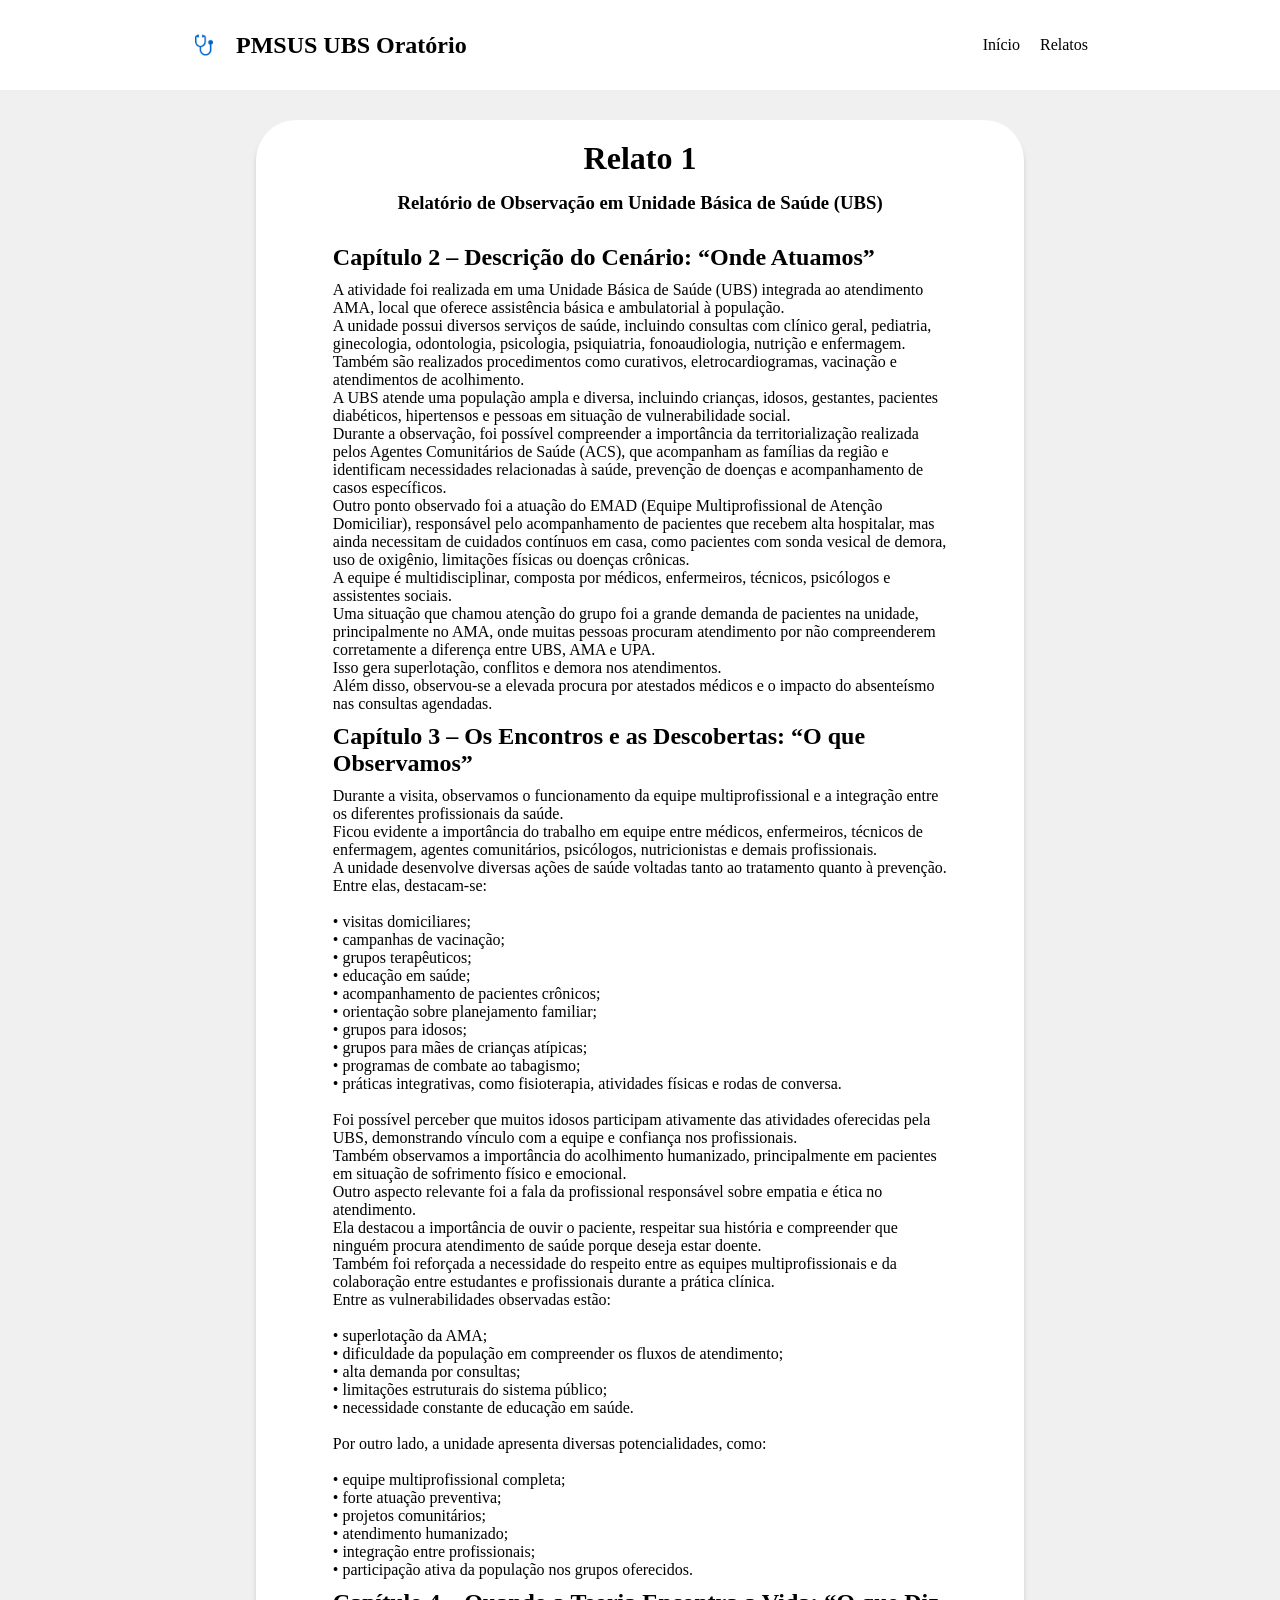
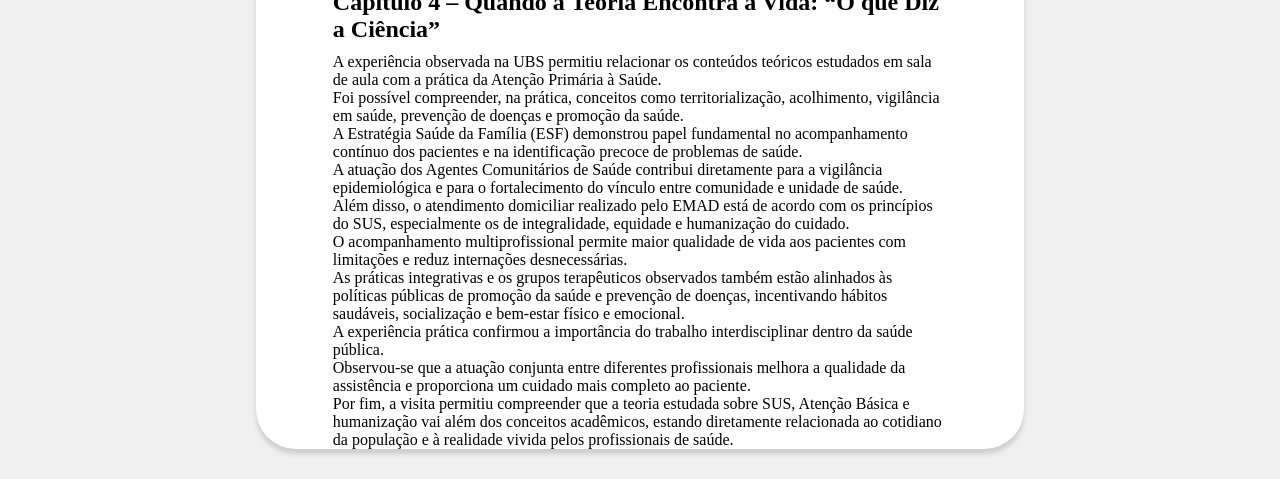
==== relatosPage/relato1.html @ b45d0173 "Add relatos page and update navigation links for improved access to health reports Co-authored-by: C" ====
<!DOCTYPE html>
<html lang="pt-br">

<head>
    <meta charset="UTF-8">
    <meta name="viewport" content="width=device-width, initial-scale=1.0">
    <title>Relato 1</title>
    <link rel="stylesheet" href="./../css/styles.css">
</head>

<body>

    <div class="navbar">
        <div class="navFix">
            <div class="content">
                <img class="icon" src="./../css/assets/estetoscopio.png">
                <h2>PMSUS UBS Oratório</h2>
            </div>

            <div class="content">
                <a class="menu" href="./../index.html">Início</a>
                <a class="menu" href="./relatos.html">Relatos</a>
            </div>
        </div>
    </div>

    <div class="memberBg">

        <div class="memberCard">

            <div class="memberInfo">
                <h1>Relato 1</h1>
                <h3>Relatório de Observação em Unidade Básica de Saúde (UBS)</h3>
            </div>

            <div class="memberContentFix">

                <h2>Capítulo 2 – Descrição do Cenário: “Onde Atuamos”</h2>

                <p>
                    A atividade foi realizada em uma Unidade Básica de Saúde (UBS) integrada ao atendimento AMA, local
                    que oferece assistência básica e ambulatorial à população.
                    <br>
                    A unidade possui diversos serviços de saúde, incluindo consultas com clínico geral,
                    pediatria, ginecologia, odontologia, psicologia, psiquiatria, fonoaudiologia,
                    nutrição e enfermagem.
                    <br>
                    Também são realizados procedimentos como curativos, eletrocardiogramas,
                    vacinação e atendimentos de acolhimento.
                    <br>
                    A UBS atende uma população ampla e diversa, incluindo crianças, idosos,
                    gestantes, pacientes diabéticos, hipertensos e pessoas em situação de
                    vulnerabilidade social.
                    <br>
                    Durante a observação, foi possível compreender a importância da territorialização
                    realizada pelos Agentes Comunitários de Saúde (ACS), que acompanham as famílias
                    da região e identificam necessidades relacionadas à saúde, prevenção de doenças
                    e acompanhamento de casos específicos.
                    <br>
                    Outro ponto observado foi a atuação do EMAD
                    (Equipe Multiprofissional de Atenção Domiciliar), responsável pelo acompanhamento
                    de pacientes que recebem alta hospitalar, mas ainda necessitam de cuidados contínuos
                    em casa, como pacientes com sonda vesical de demora, uso de oxigênio,
                    limitações físicas ou doenças crônicas.
                    <br>
                    A equipe é multidisciplinar, composta por médicos, enfermeiros, técnicos,
                    psicólogos e assistentes sociais.
                    <br>
                    Uma situação que chamou atenção do grupo foi a grande demanda de pacientes
                    na unidade, principalmente no AMA, onde muitas pessoas procuram atendimento
                    por não compreenderem corretamente a diferença entre UBS, AMA e UPA.
                    <br>
                    Isso gera superlotação, conflitos e demora nos atendimentos.
                    <br>
                    Além disso, observou-se a elevada procura por atestados médicos
                    e o impacto do absenteísmo nas consultas agendadas.
                </p>

                <h2> Capítulo 3 – Os Encontros e as Descobertas: “O que Observamos”
                </h2>

                <p>
                    Durante a visita, observamos o funcionamento da equipe multiprofissional
                    e a integração entre os diferentes profissionais da saúde.
                    <br>
                    Ficou evidente a importância do trabalho em equipe entre médicos,
                    enfermeiros, técnicos de enfermagem, agentes comunitários,
                    psicólogos, nutricionistas e demais profissionais.
                    <br>
                    A unidade desenvolve diversas ações de saúde voltadas tanto
                    ao tratamento quanto à prevenção.
                    <br>
                    Entre elas, destacam-se:
                    <br><br>
                    • visitas domiciliares;
                    <br>
                    • campanhas de vacinação;
                    <br>
                    • grupos terapêuticos;
                    <br>
                    • educação em saúde;
                    <br>
                    • acompanhamento de pacientes crônicos;
                    <br>
                    • orientação sobre planejamento familiar;
                    <br>
                    • grupos para idosos;
                    <br>
                    • grupos para mães de crianças atípicas;
                    <br>
                    • programas de combate ao tabagismo;
                    <br>
                    • práticas integrativas, como fisioterapia,
                    atividades físicas e rodas de conversa.
                    <br><br>
                    Foi possível perceber que muitos idosos participam ativamente
                    das atividades oferecidas pela UBS, demonstrando vínculo
                    com a equipe e confiança nos profissionais.
                    <br>
                    Também observamos a importância do acolhimento humanizado,
                    principalmente em pacientes em situação de sofrimento físico
                    e emocional.
                    <br>
                    Outro aspecto relevante foi a fala da profissional responsável
                    sobre empatia e ética no atendimento.
                    <br>
                    Ela destacou a importância de ouvir o paciente,
                    respeitar sua história e compreender que ninguém procura
                    atendimento de saúde porque deseja estar doente.
                    <br>
                    Também foi reforçada a necessidade do respeito entre as equipes
                    multiprofissionais e da colaboração entre estudantes
                    e profissionais durante a prática clínica.
                    <br>
                    Entre as vulnerabilidades observadas estão:
                    <br><br>
                    • superlotação da AMA;
                    <br>
                    • dificuldade da população em compreender os fluxos de atendimento;
                    <br>
                    • alta demanda por consultas;
                    <br>
                    • limitações estruturais do sistema público;
                    <br>
                    • necessidade constante de educação em saúde.
                    <br><br>
                    Por outro lado, a unidade apresenta diversas potencialidades, como:
                    <br><br>
                    • equipe multiprofissional completa;
                    <br>
                    • forte atuação preventiva;
                    <br>
                    • projetos comunitários;
                    <br>
                    • atendimento humanizado;
                    <br>
                    • integração entre profissionais;
                    <br>
                    • participação ativa da população nos grupos oferecidos.
                </p>

                <h2>Capítulo 4 – Quando a Teoria Encontra a Vida: “O que Diz a Ciência”</h2>

                <p>
                    A experiência observada na UBS permitiu relacionar os conteúdos teóricos
                    estudados em sala de aula com a prática da Atenção Primária à Saúde.
                    <br>
                    Foi possível compreender, na prática, conceitos como territorialização,
                    acolhimento, vigilância em saúde, prevenção de doenças
                    e promoção da saúde.
                    <br>
                    A Estratégia Saúde da Família (ESF) demonstrou papel fundamental
                    no acompanhamento contínuo dos pacientes e na identificação precoce
                    de problemas de saúde.
                    <br>
                    A atuação dos Agentes Comunitários de Saúde contribui diretamente
                    para a vigilância epidemiológica e para o fortalecimento do vínculo
                    entre comunidade e unidade de saúde.
                    <br>
                    Além disso, o atendimento domiciliar realizado pelo EMAD
                    está de acordo com os princípios do SUS, especialmente os de
                    integralidade, equidade e humanização do cuidado.
                    <br>
                    O acompanhamento multiprofissional permite maior qualidade de vida
                    aos pacientes com limitações e reduz internações desnecessárias.
                    <br>
                    As práticas integrativas e os grupos terapêuticos observados
                    também estão alinhados às políticas públicas de promoção da saúde
                    e prevenção de doenças, incentivando hábitos saudáveis,
                    socialização e bem-estar físico e emocional.
                    <br>
                    A experiência prática confirmou a importância do trabalho
                    interdisciplinar dentro da saúde pública.
                    <br>
                    Observou-se que a atuação conjunta entre diferentes profissionais
                    melhora a qualidade da assistência e proporciona
                    um cuidado mais completo ao paciente.
                    <br>
                    Por fim, a visita permitiu compreender que a teoria estudada
                    sobre SUS, Atenção Básica e humanização vai além
                    dos conceitos acadêmicos, estando diretamente relacionada
                    ao cotidiano da população e à realidade vivida
                    pelos profissionais de saúde.
                </p>
            </div>

        </div>

    </div>

</body>

</html>
---- css/styles.css ----
* {
    margin: 0;
    padding: 0;
    box-sizing: border-box;
}

html, body {
    overflow-x: hidden;
}

.navbar {
    display: flex;
    background-color: #fff;
    color: #000;
    width: 100%;
    height: 10vh;
    justify-content: center;
    align-items: center;
    box-shadow: 0px 4px 4px rgba(0, 0, 0, 0.25);
}

.navFix {
    display: flex;
    width: 80%;
    height: 40%;
    justify-content: space-between;
    align-items: center;
    padding: 0 5%;
}

.content {
    display: flex;
    align-items: center;
    gap: 20px;
}

.icon {
    width: 24px;
    height: 24px;
}

.menu {
    text-decoration: none;
    color: #000;
    font-size: 16px;
    font-weight: 500;
    text-align: center;
    align-items: center;
    display: flex;
    gap: 5px;
}

.home {
    width: 100%;
    height: 60vh;
    background-image: url('../css/assets/back.jpg');
    background-size: cover;
    background-position: center;
}

.bg {
    background-color: #0066ccb3;
    width: 100%;
    height: 100%;
    padding: 0 50px 0 20px;
    display: flex;
    justify-content: center;
}

.bgFix {
    display: flex;
    width: 80%;
    height: 100%;
    align-items: center;
}

.section {
    width: 35vw;
    min-width: 35vw;
    height: 90%;
    display: flex;
    flex-direction: column;
    justify-content: center;
    color: #fff;
}

.section h1 {
    font-size: 36px;
    font-weight: 700;
    margin-bottom: 10px;
    text-decoration: bold;
}

.section h4 {
    min-width: 300px;
}

.iconTXX {
    width: 100%;
}

.team {
    padding-top: 40px;
}

.teamText {
    display: flex;
    flex-direction: column;
    gap: 20px;
}

.box {
    width: 100%;
    height: 5vh;
    display: flex;
    justify-content: center;
    align-items: center;
    gap: 10px;
}

.box h4 {
    width: 70vw;
    text-align: center;
}

.iconTeam {
    height: 50%;
}

.teamMembers {
    display: flex;
    width: 100%;
    height: fit-content;
    justify-content: center;
    margin: 20px;
}

.fix {
    display: grid;
    width: 70%;
    margin-top: 30px;
    grid-template-columns: repeat(auto-fit, minmax(250px, 1fr));
    gap: 20px;
    justify-items: center;
}

.card {
    min-width: 250px;
    max-width: 375px;
    height: 450px;
    border-radius: 10px;
    background-color: #fff;
    box-shadow: 0px 5px 5px rgba(0, 0, 0, 0.15);
    overflow: hidden;
}

.card:hover {
    transform: scale(1.01);
    box-shadow: 0px 10px 15px rgba(0, 0, 0, 0.3);
    transition: all 0.3s ease;
}

.image {
    width: 100%;
    height: 65%;
    max-height: 310px;
    border-radius: 10px 10px 0 0;
    object-fit: cover;
    overflow: hidden;
    object-position: center;
}

.image img {
    width: 100%;
    object-fit: cover;
    zoom: 1.2;
}

.info {
    display: flex;
    flex-direction: column;
    width: 100%;
    height: 50%;
    gap: 10px;
}

.footer {
    margin-top: 40px;
    width: 100%;
    height: 10vh;
    background-color: #0066cc;
}


.info {
    padding: 15px;
    gap: 20px;
}

.btn {
    text-decoration: none;
    color: #00A896;
    cursor: pointer;
}

.specialty {
    color: #0066cc;
}

.memberBg {
    background-color: #f0f0f0;
    width: 100%;
    min-height: 100vh;
        display: flex;
    justify-content: center;
    align-items: center;
}

.memberCard {
    width: 60vw;
    min-height: 125vh;
    height: auto;
    background-color: #fff;
    border-radius: 40px;
    box-shadow: 0px 5px 5px rgba(0, 0, 0, 0.15);
    display: flex;
    flex-direction: column;
    align-items: center;
    gap: 10px;
    margin: 30px 0px;
}

.memberColor {
    width: 100%;
    height: 13vh;
    background: linear-gradient(90deg, #0066cc 0%, #00A896 100%);
    border-radius: 40px 40px 0 0;
}

.memberInfo {
    display: flex;
    flex-direction: column;
    align-items: center;
    gap: 15px;
    padding: 20px;
    text-align: center;
}

.memberImage {
    width: 150px;
    height: 150px;
    border-radius: 50%;
    object-fit: cover;
    border: 5px solid #fff;
    margin-top: -80px;
}

.memberContentFix {
    display: flex;
    flex-direction: column;
    gap: 10px;
    width: 80%;
}

.expectations {
    margin-top: 20px;
    width: 80%;
    border: 1px solid #0066cc;
    background-color: #0066cc20;
    font-weight: 500;
    border-radius: 20px;
    display: flex;
    gap: 5px;
    align-items: center;
}

.fixExpectation {
    display: flex;
    flex-direction: column;
    gap: 10px;
    margin: 0 20px;
}

.expectationImg img {
    width: 50px;
    margin: 30px;
}


.challenges {
    margin-top: 20px;
    width: 80%;
    border: 1px solid #f97316;
    background-color: #f9731620;
    font-weight: 500;
    border-radius: 20px;
    display: flex;
    gap: 5px;
    align-items: center;
}

.fixChallenges {
    display: flex;
    flex-direction: column;
    gap: 10px;
    margin: 0 20px;

}

.challengesImg img {
    width: 50px;
    margin: 30px;
}


.motivations {
    margin: 20px 0;
    width: 80%;
    border: 1px solid #00a896;
    background-color: #00a89620;
    font-weight: 500;
    border-radius: 20px;
    display: flex;
    gap: 5px;
    align-items: center;
}

.fixMotivations {
    display: flex;
    flex-direction: column;
    gap: 10px;
    margin: 0 20px;
}

.motivationsImg img {
    width: 50px;
    margin: 30px;
}

.expectations,
.challenges,
.motivations {
    width: 80%;
    min-height: 120px;
    height: auto; /* ESSENCIAL */
    padding: 15px;
    align-items: flex-start; /* evita cortar texto */
}

.fixExpectation,
.fixChallenges,
.fixMotivations {
    display: flex;
    flex-direction: column;
    gap: 10px;
    margin: 0 20px;
    height: auto; /* ESSENCIAL */
}

p {
    word-wrap: break-word;
    overflow-wrap: break-word;
}

@media (max-width: 768px) {
    .memberCard {
        width: 90vw;
    }

    .expectations,
    .challenges,
    .motivations {
        flex-direction: column;
        align-items: flex-start;
    }

    .expectationImg img,
    .challengesImg img,
    .motivationsImg img {
        margin: 10px;
    }

    .navFix {
        width: 100%;
    }
}

.relatosCard {
    display: flex;
    flex-direction: column;
    align-items: center;
    gap: 20px;
    padding: 40px;
    text-align: center;
}

.relatoBtn {
    text-decoration: none;
    background-color: #0066cc;
    color: white;
    padding: 12px 24px;
    border-radius: 12px;
    font-weight: 600;
    transition: 0.3s;
}

.relatoBtn:hover {
    background-color: #0052a3;
    transform: scale(1.03);
}
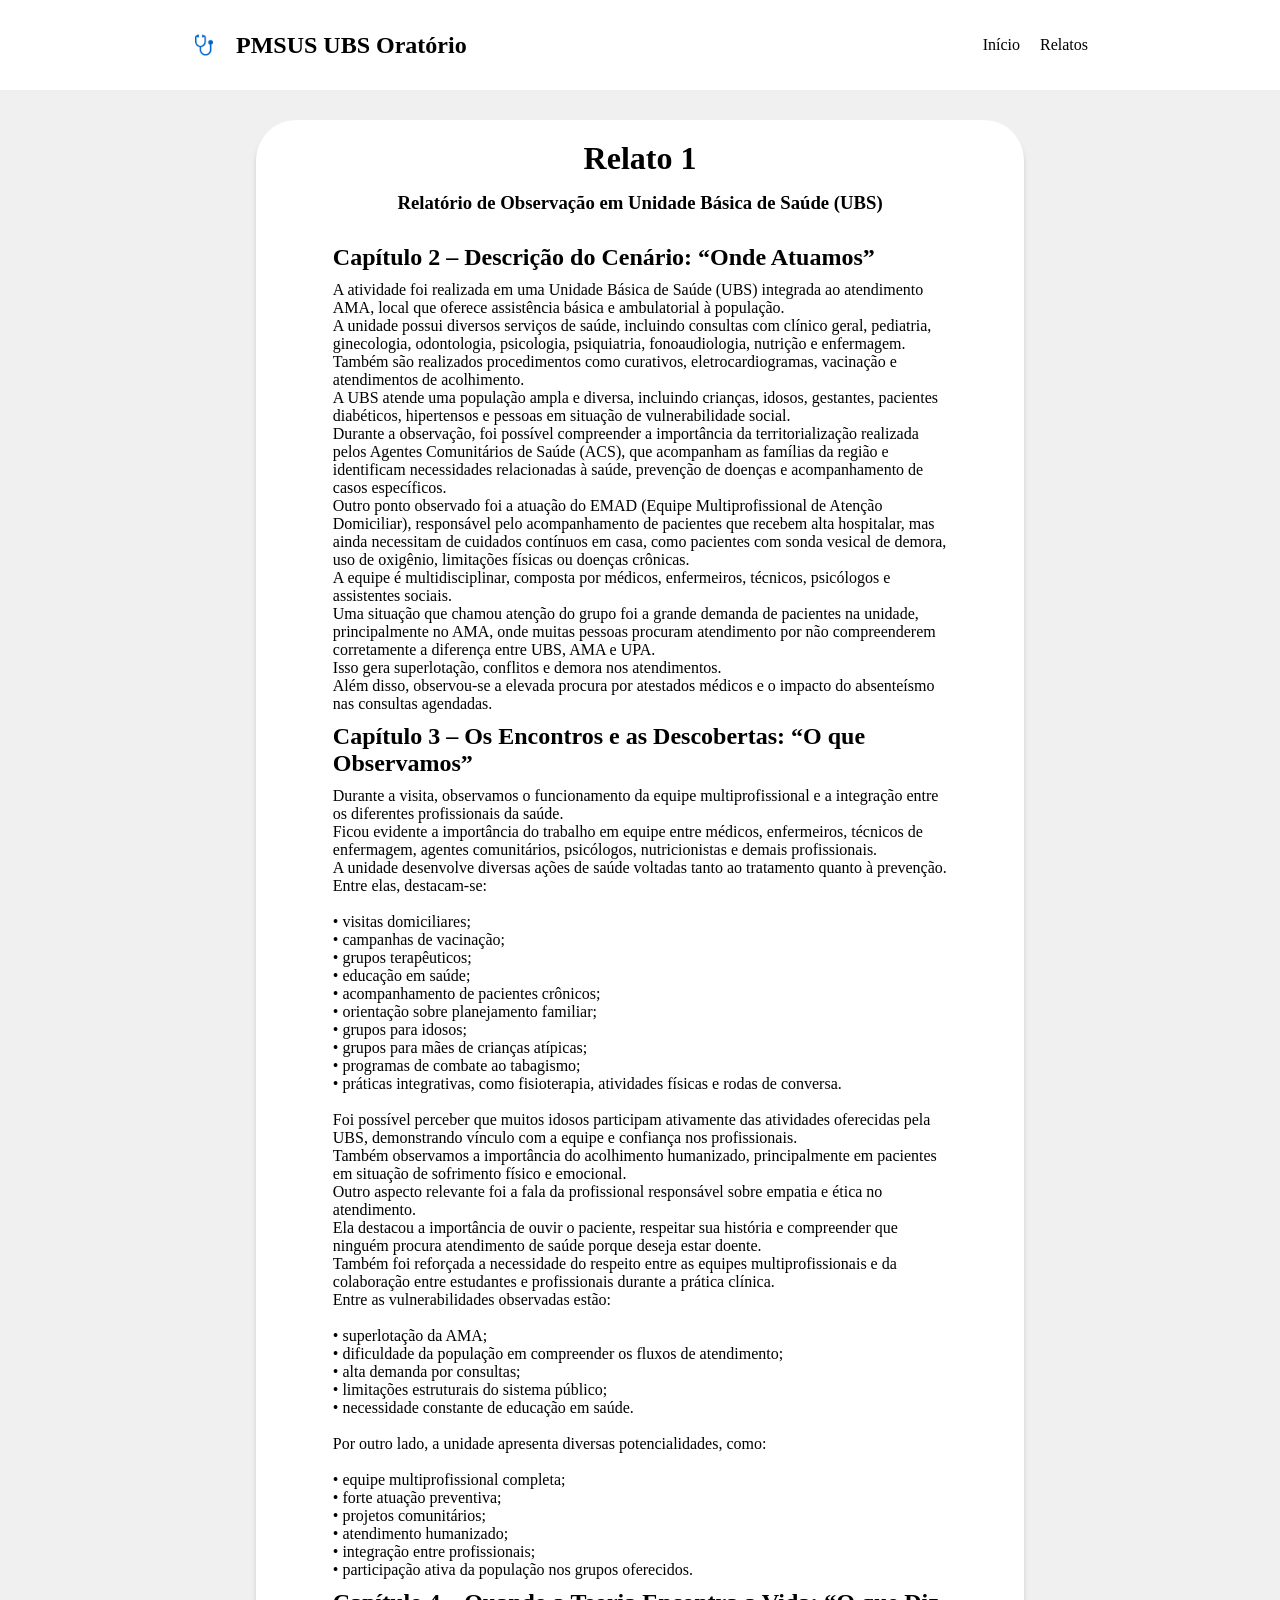
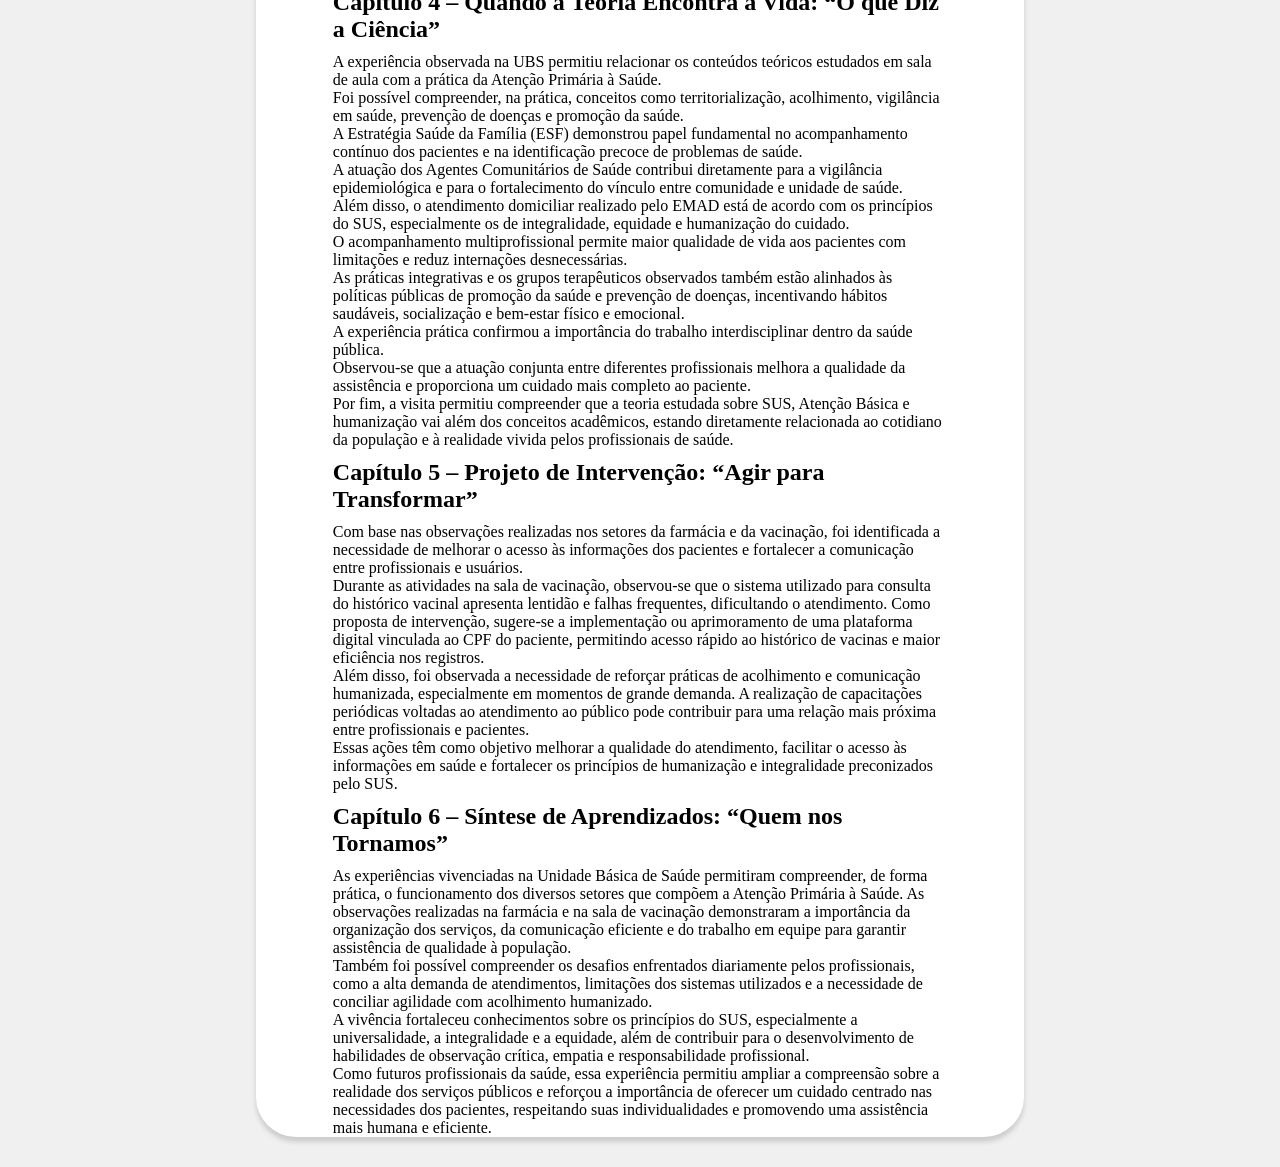
==== commit 61116678: "Add detailed reports of second-day experiences in UBS for team members Co-authored-by: Copilot <copi" ====
--- a/relatosPage/relato1.html
+++ b/relatosPage/relato1.html
@@ -202,6 +202,51 @@
                     ao cotidiano da população e à realidade vivida
                     pelos profissionais de saúde.
                 </p>
+
+                <h2>
+                    Capítulo 5 – Projeto de Intervenção: “Agir para Transformar”
+                </h2>
+                <p>
+                    Com base nas observações realizadas nos setores da farmácia e da vacinação, foi identificada a
+                    necessidade de melhorar o acesso às informações dos pacientes e fortalecer a comunicação entre
+                    profissionais e usuários.
+                    <br>
+                    Durante as atividades na sala de vacinação, observou-se que o sistema utilizado para consulta do
+                    histórico vacinal apresenta lentidão e falhas frequentes, dificultando o atendimento. Como proposta
+                    de intervenção, sugere-se a implementação ou aprimoramento de uma plataforma digital vinculada ao
+                    CPF do paciente, permitindo acesso rápido ao histórico de vacinas e maior eficiência nos registros.
+                    <br>
+                    Além disso, foi observada a necessidade de reforçar práticas de acolhimento e comunicação
+                    humanizada, especialmente em momentos de grande demanda. A realização de capacitações periódicas
+                    voltadas ao atendimento ao público pode contribuir para uma relação mais próxima entre profissionais
+                    e pacientes.
+                    <br>
+                    Essas ações têm como objetivo melhorar a qualidade do atendimento, facilitar o acesso às informações
+                    em saúde e fortalecer os princípios de humanização e integralidade preconizados pelo SUS.
+                </p>
+
+                <h2>
+                    Capítulo 6 – Síntese de Aprendizados: “Quem nos Tornamos”
+                </h2>
+                <p>
+                    As experiências vivenciadas na Unidade Básica de Saúde permitiram compreender, de forma prática, o
+                    funcionamento dos diversos setores que compõem a Atenção Primária à Saúde. As observações realizadas
+                    na farmácia e na sala de vacinação demonstraram a importância da organização dos serviços, da
+                    comunicação eficiente e do trabalho em equipe para garantir assistência de qualidade à população.
+                    <br>
+                    Também foi possível compreender os desafios enfrentados diariamente pelos profissionais, como a alta
+                    demanda de atendimentos, limitações dos sistemas utilizados e a necessidade de conciliar agilidade
+                    com acolhimento humanizado.
+                    <br>
+                    A vivência fortaleceu conhecimentos sobre os princípios do SUS, especialmente a universalidade, a
+                    integralidade e a equidade, além de contribuir para o desenvolvimento de habilidades de observação
+                    crítica, empatia e responsabilidade profissional.
+                    <br>
+                    Como futuros profissionais da saúde, essa experiência permitiu ampliar a compreensão sobre a
+                    realidade dos serviços públicos e reforçou a importância de oferecer um cuidado centrado nas
+                    necessidades dos pacientes, respeitando suas individualidades e promovendo uma assistência mais
+                    humana e eficiente.
+                </p>
             </div>
 
         </div>
--- a/css/styles.css
+++ b/css/styles.css
@@ -407,4 +407,41 @@
 .relatoBtn:hover {
     background-color: #0052a3;
     transform: scale(1.03);
+}
+
+.dayReport {
+    width: 75%;
+    margin: 20px;
+}
+
+.dayReport details {
+    background-color: #fff;
+    border-radius: 8px;
+    padding: 15px;
+    box-shadow: 0 2px 5px rgba(0,0,0,0.1);
+}
+
+.dayReport summary {
+    font-size: 20px;
+    font-weight: bold;
+    cursor: pointer;
+    list-style: none;
+}
+
+.dayReport summary::-webkit-details-marker {
+    display: none;
+}
+
+.dayReport summary::after {
+    content: " ▼";
+    font-size: 14px;
+}
+
+.dayReport details[open] summary::after {
+    content: " ▲";
+}
+
+.dayReport p {
+    margin-top: 15px;
+    line-height: 1.6;
 }
